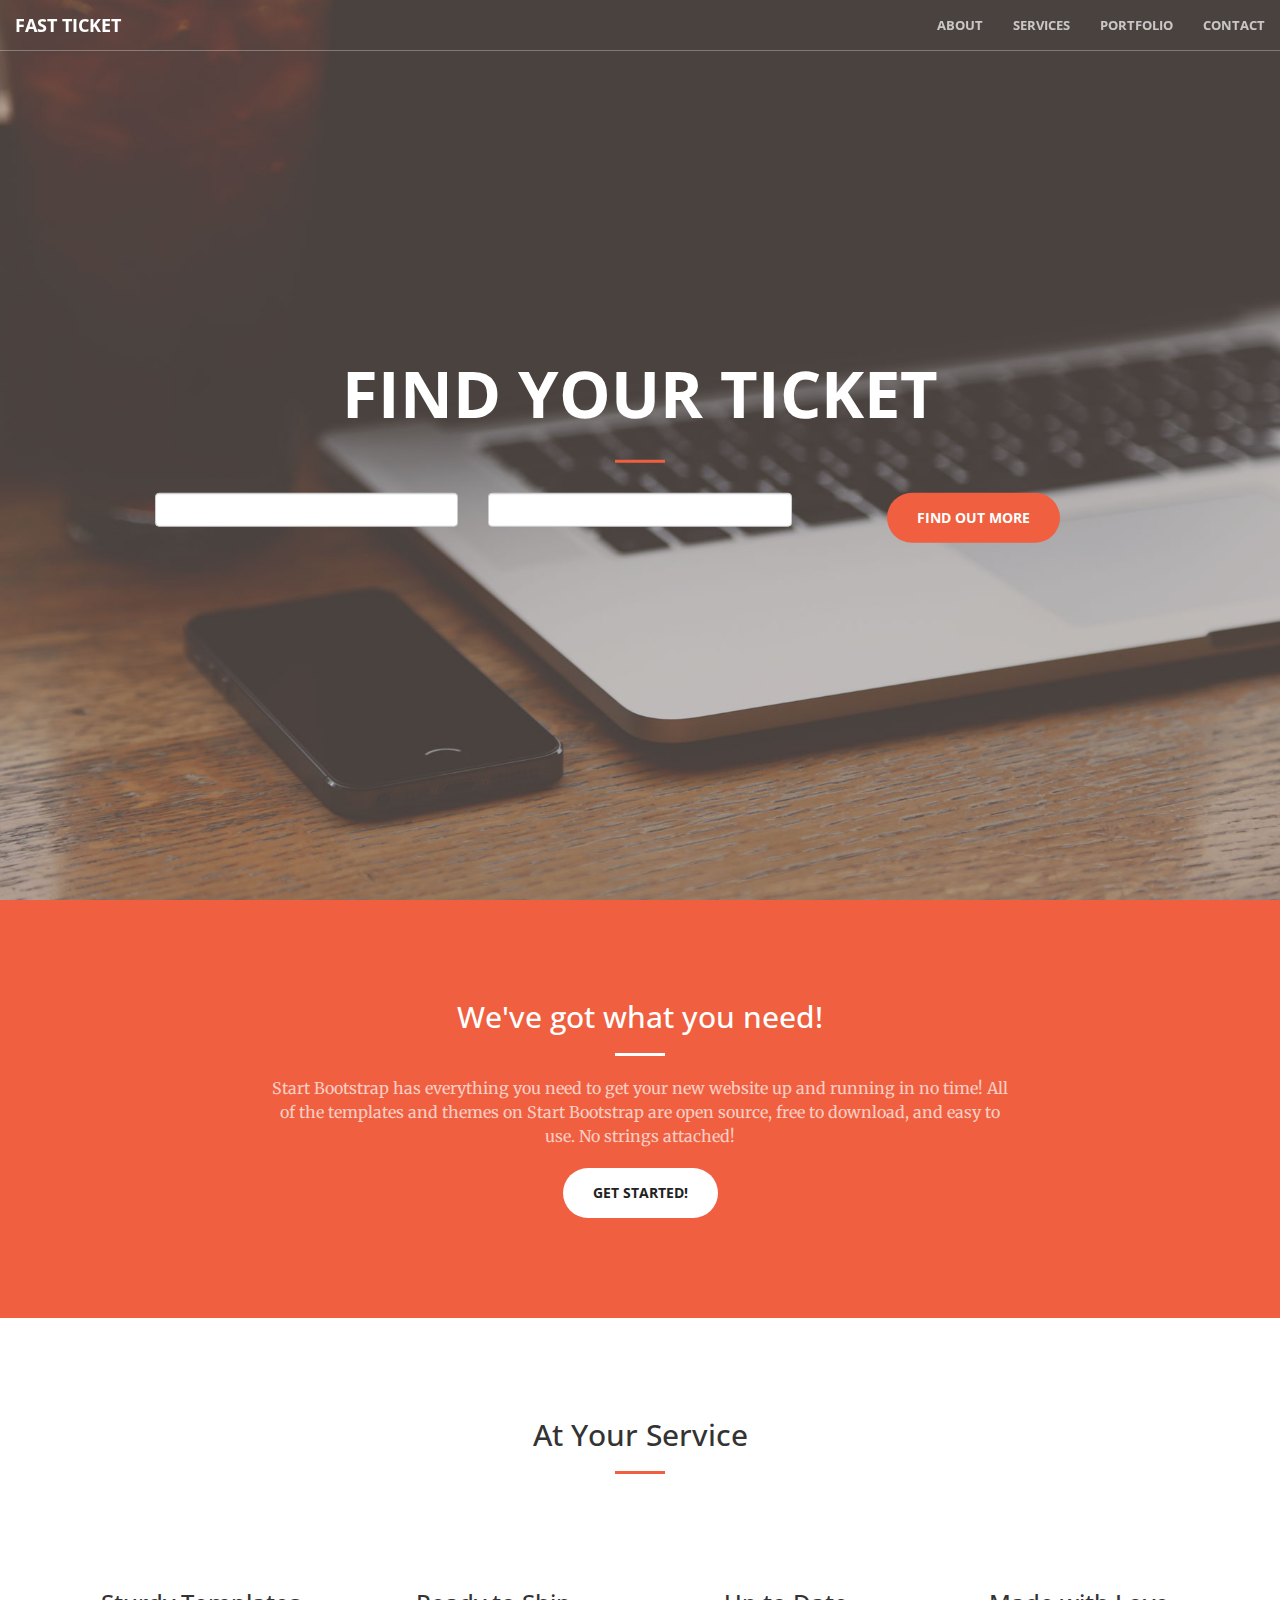
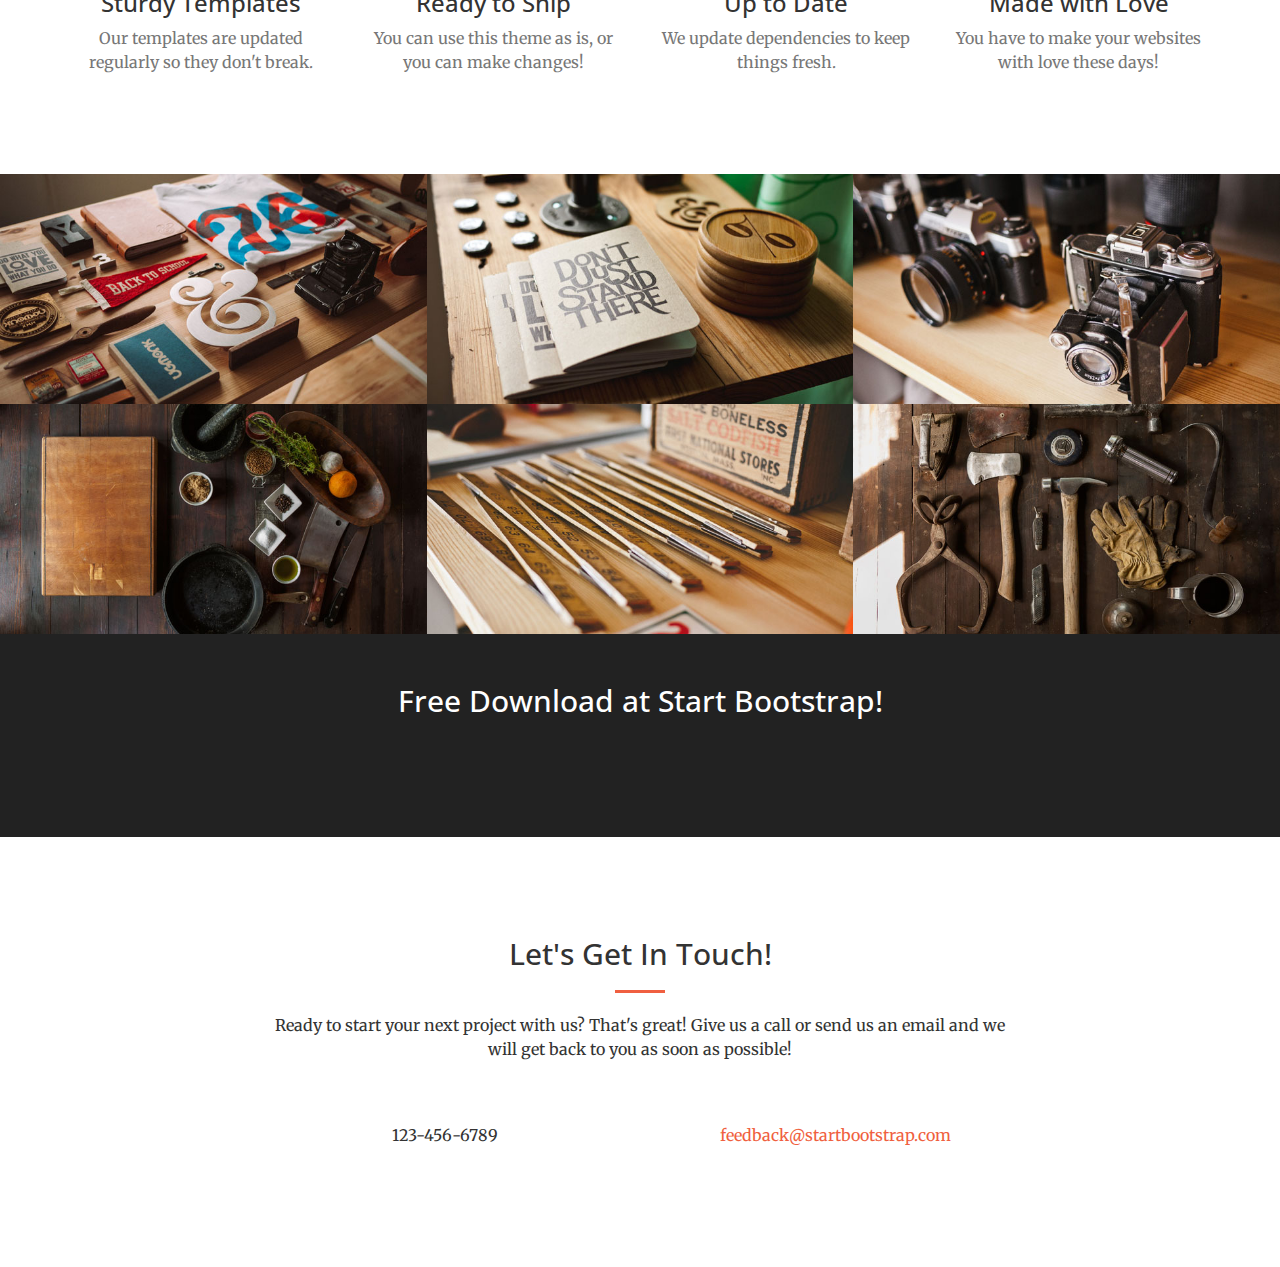
==== index.html @ b4490701 "first commit" ====
<!DOCTYPE html>
<html lang="en">

<head>

    <meta charset="utf-8">
    <meta http-equiv="X-UA-Compatible" content="IE=edge">
    <meta name="viewport" content="width=device-width, initial-scale=1">
    <meta name="description" content="">
    <meta name="author" content="">

    <title>FAST-TICKET</title>

    <!-- Bootstrap Core CSS -->
    <link rel="stylesheet" href="css/bootstrap.min.css" type="text/css">

    <!-- Custom Fonts -->
    <link href='http://fonts.googleapis.com/css?family=Open+Sans:300italic,400italic,600italic,700italic,800italic,400,300,600,700,800' rel='stylesheet' type='text/css'>
    <link href='http://fonts.googleapis.com/css?family=Merriweather:400,300,300italic,400italic,700,700italic,900,900italic' rel='stylesheet' type='text/css'>
    <link rel="stylesheet" href="font-awesome/css/font-awesome.min.css" type="text/css">

    <!-- Plugin CSS -->
    <link rel="stylesheet" href="css/animate.min.css" type="text/css">
    <link rel="stylesheet" href="css/myCSS.css" type="text/css">

    <!-- Custom CSS -->
    <link rel="stylesheet" href="css/creative.css" type="text/css">

    <!-- HTML5 Shim and Respond.js IE8 support of HTML5 elements and media queries -->
    <!-- WARNING: Respond.js doesn't work if you view the page via file:// -->
    <!--[if lt IE 9]>
        <script src="https://oss.maxcdn.com/libs/html5shiv/3.7.0/html5shiv.js"></script>
        <script src="https://oss.maxcdn.com/libs/respond.js/1.4.2/respond.min.js"></script>
    <![endif]-->

</head>

<body id="page-top">

    <nav id="mainNav" class="navbar navbar-default navbar-fixed-top">
        <div class="container-fluid">
            <!-- Brand and toggle get grouped for better mobile display -->
            <div class="navbar-header">
                <button type="button" class="navbar-toggle collapsed" data-toggle="collapse" data-target="#bs-example-navbar-collapse-1">
                    <span class="sr-only">Toggle navigation</span>
                    <span class="icon-bar"></span>
                    <span class="icon-bar"></span>
                    <span class="icon-bar"></span>
                </button>
                <a class="navbar-brand page-scroll" href="#page-top">FAST TICKET</a>
            </div>

            <!-- Collect the nav links, forms, and other content for toggling -->
            <div class="collapse navbar-collapse" id="bs-example-navbar-collapse-1">
                <ul class="nav navbar-nav navbar-right">
                    <li>
                        <a class="page-scroll" href="#about">About</a>
                    </li>
                    <li>
                        <a class="page-scroll" href="#services">Services</a>
                    </li>
                    <li>
                        <a class="page-scroll" href="#portfolio">Portfolio</a>
                    </li>
                    <li>
                        <a class="page-scroll" href="#contact">Contact</a>
                    </li>
                </ul>
            </div>
            <!-- /.navbar-collapse -->
        </div>
        <!-- /.container-fluid -->
    </nav>

    <header>
        <div class="header-content">
            <div class="header-content-inner center-block">
                <h1>Find your ticket</h1>
                <hr>

              <!--  <table class="center-block">
                    <tr class="text-center">
                    <td class="center-block"> <input  class="center-block" id="findFrom" type="text"  onkeyup="change()" style="color: black"></td>
                        <td> <input type="text"></td>
                    </tr>
                    <tr>
                        <td><div class="autosuggest" id="stations_from" style="display: none;"></div></td>
                    </tr>
                </table>-->
                <div class="col-xs-4 col-sm-4 col-xs-4 max-center" >
                    <input type="text" class="form-control" id="findFrom" onkeyup="from()" >
                    <ul id="from" class="autosuggest" >
                    </ul>
                </div>

                <div class="col-xs-4 col-sm-4 col-xs-4 max-center">
                    <input type="text" class="form-control" id="findTill" onkeyup="till()">
                    <ul id="till" class="autosuggestTill" >
                        </ul>
                </div>

                <a href="#about" class="btn btn-primary btn-xl page-scroll">Find Out More</a>
            </div>

        </div>
    </header>

    <section class="bg-primary" id="about">
        <div class="container">
            <div class="row">
                <div class="col-lg-8 col-lg-offset-2 text-center">
                    <h2 class="section-heading">We've got what you need!</h2>
                    <hr class="light">
                    <p class="text-faded">Start Bootstrap has everything you need to get your new website up and running in no time! All of the templates and themes on Start Bootstrap are open source, free to download, and easy to use. No strings attached!</p>
                    <a href="#" class="btn btn-default btn-xl">Get Started!</a>
                </div>
            </div>
        </div>
    </section>

    <section id="services">
        <div class="container">
            <div class="row">
                <div class="col-lg-12 text-center">
                    <h2 class="section-heading">At Your Service</h2>
                    <hr class="primary">
                </div>
            </div>
        </div>
        <div class="container">
            <div class="row">
                <div class="col-lg-3 col-md-6 text-center">
                    <div class="service-box">
                        <i class="fa fa-4x fa-diamond wow bounceIn text-primary"></i>
                        <h3>Sturdy Templates</h3>
                        <p class="text-muted">Our templates are updated regularly so they don't break.</p>
                    </div>
                </div>
                <div class="col-lg-3 col-md-6 text-center">
                    <div class="service-box">
                        <i class="fa fa-4x fa-paper-plane wow bounceIn text-primary" data-wow-delay=".1s"></i>
                        <h3>Ready to Ship</h3>
                        <p class="text-muted">You can use this theme as is, or you can make changes!</p>
                    </div>
                </div>
                <div class="col-lg-3 col-md-6 text-center">
                    <div class="service-box">
                        <i class="fa fa-4x fa-newspaper-o wow bounceIn text-primary" data-wow-delay=".2s"></i>
                        <h3>Up to Date</h3>
                        <p class="text-muted">We update dependencies to keep things fresh.</p>
                    </div>
                </div>
                <div class="col-lg-3 col-md-6 text-center">
                    <div class="service-box">
                        <i class="fa fa-4x fa-heart wow bounceIn text-primary" data-wow-delay=".3s"></i>
                        <h3>Made with Love</h3>
                        <p class="text-muted">You have to make your websites with love these days!</p>
                    </div>
                </div>
            </div>
        </div>
    </section>

    <section class="no-padding" id="portfolio">
        <div class="container-fluid">
            <div class="row no-gutter">
                <div class="col-lg-4 col-sm-6">
                    <a href="#" class="portfolio-box">
                        <img src="img/portfolio/1.jpg" class="img-responsive" alt="">
                        <div class="portfolio-box-caption">
                            <div class="portfolio-box-caption-content">
                                <div class="project-category text-faded">
                                    Category
                                </div>
                                <div class="project-name">
                                    Project Name
                                </div>
                            </div>
                        </div>
                    </a>
                </div>
                <div class="col-lg-4 col-sm-6">
                    <a href="#" class="portfolio-box">
                        <img src="img/portfolio/2.jpg" class="img-responsive" alt="">
                        <div class="portfolio-box-caption">
                            <div class="portfolio-box-caption-content">
                                <div class="project-category text-faded">
                                    Category
                                </div>
                                <div class="project-name">
                                    Project Name
                                </div>
                            </div>
                        </div>
                    </a>
                </div>
                <div class="col-lg-4 col-sm-6">
                    <a href="#" class="portfolio-box">
                        <img src="img/portfolio/3.jpg" class="img-responsive" alt="">
                        <div class="portfolio-box-caption">
                            <div class="portfolio-box-caption-content">
                                <div class="project-category text-faded">
                                    Category
                                </div>
                                <div class="project-name">
                                    Project Name
                                </div>
                            </div>
                        </div>
                    </a>
                </div>
                <div class="col-lg-4 col-sm-6">
                    <a href="#" class="portfolio-box">
                        <img src="img/portfolio/4.jpg" class="img-responsive" alt="">
                        <div class="portfolio-box-caption">
                            <div class="portfolio-box-caption-content">
                                <div class="project-category text-faded">
                                    Category
                                </div>
                                <div class="project-name">
                                    Project Name
                                </div>
                            </div>
                        </div>
                    </a>
                </div>
                <div class="col-lg-4 col-sm-6">
                    <a href="#" class="portfolio-box">
                        <img src="img/portfolio/5.jpg" class="img-responsive" alt="">
                        <div class="portfolio-box-caption">
                            <div class="portfolio-box-caption-content">
                                <div class="project-category text-faded">
                                    Category
                                </div>
                                <div class="project-name">
                                    Project Name
                                </div>
                            </div>
                        </div>
                    </a>
                </div>
                <div class="col-lg-4 col-sm-6">
                    <a href="#" class="portfolio-box">
                        <img src="img/portfolio/6.jpg" class="img-responsive" alt="">
                        <div class="portfolio-box-caption">
                            <div class="portfolio-box-caption-content">
                                <div class="project-category text-faded">
                                    Category
                                </div>
                                <div class="project-name">
                                    Project Name
                                </div>
                            </div>
                        </div>
                    </a>
                </div>
            </div>
        </div>
    </section>

    <aside class="bg-dark">
        <div class="container text-center">
            <div class="call-to-action">
                <h2>Free Download at Start Bootstrap!</h2>
                <a href="#" class="btn btn-default btn-xl wow tada">Download Now!</a>
            </div>
        </div>
    </aside>

    <section id="contact">
        <div class="container">
            <div class="row">
                <div class="col-lg-8 col-lg-offset-2 text-center">
                    <h2 class="section-heading">Let's Get In Touch!</h2>
                    <hr class="primary">
                    <p>Ready to start your next project with us? That's great! Give us a call or send us an email and we will get back to you as soon as possible!</p>
                </div>
                <div class="col-lg-4 col-lg-offset-2 text-center">
                    <i class="fa fa-phone fa-3x wow bounceIn"></i>
                    <p>123-456-6789</p>
                </div>
                <div class="col-lg-4 text-center">
                    <i class="fa fa-envelope-o fa-3x wow bounceIn" data-wow-delay=".1s"></i>
                    <p><a href="mailto:your-email@your-domain.com">feedback@startbootstrap.com</a></p>
                </div>
            </div>
        </div>
    </section>

    <!-- jQuery -->
    <script src="js/jquery.js"></script>

    <!-- Bootstrap Core JavaScript -->
    <script src="js/bootstrap.min.js"></script>

    <!-- Plugin JavaScript -->
    <script src="js/jquery.easing.min.js"></script>
    <script src="js/jquery.fittext.js"></script>
    <script src="js/wow.min.js"></script>
    <script src="js/myJS.js"></script>

    <!-- Custom Theme JavaScript -->
    <script src="js/creative.js"></script>

</body>

</html>
---- css/myCSS.css ----
.max-center {

    text-align:center;
}
---- css/creative.css ----
/*!
 * Start Bootstrap - Creative Bootstrap Theme (http://startbootstrap.com)
 * Code licensed under the Apache License v2.0.
 * For details, see http://www.apache.org/licenses/LICENSE-2.0.
 */

html,
body {
    width: 100%;
    height: 100%;
}

body {
    font-family: Merriweather,'Helvetica Neue',Arial,sans-serif;
}

hr {
    max-width: 50px;
    border-color: #f05f40;
    border-width: 3px;
}

hr.light {
    border-color: #fff;
}

a {
    color: #f05f40;
    -webkit-transition: all .35s;
    -moz-transition: all .35s;
    transition: all .35s;
}

a:hover,
a:focus {
    color: #eb3812;
}

h1,
h2,
h3,
h4,
h5,
h6 {
    font-family: 'Open Sans','Helvetica Neue',Arial,sans-serif;
}

p {
    margin-bottom: 20px;
    font-size: 16px;
    line-height: 1.5;
}

.bg-primary {
    background-color: #f05f40;
}

.bg-dark {
    color: #fff;
    background-color: #222;
}

.text-faded {
    color: rgba(255,255,255,.7);
}

section {
    padding: 100px 0;
}

aside {
    padding: 50px 0;
}

.no-padding {
    padding: 0;
}

.navbar-default {
    border-color: rgba(34,34,34,.05);
    font-family: 'Open Sans','Helvetica Neue',Arial,sans-serif;
    background-color: #fff;
    -webkit-transition: all .35s;
    -moz-transition: all .35s;
    transition: all .35s;
}

.navbar-default .navbar-header .navbar-brand {
    text-transform: uppercase;
    font-family: 'Open Sans','Helvetica Neue',Arial,sans-serif;
    font-weight: 700;
    color: #f05f40;
}

.navbar-default .navbar-header .navbar-brand:hover,
.navbar-default .navbar-header .navbar-brand:focus {
    color: #eb3812;
}

.navbar-default .nav > li>a,
.navbar-default .nav>li>a:focus {
    text-transform: uppercase;
    font-size: 13px;
    font-weight: 700;
    color: #222;
}

.navbar-default .nav > li>a:hover,
.navbar-default .nav>li>a:focus:hover {
    color: #f05f40;
}

.navbar-default .nav > li.active>a,
.navbar-default .nav>li.active>a:focus {
    color: #f05f40!important;
    background-color: transparent;
}

.navbar-default .nav > li.active>a:hover,
.navbar-default .nav>li.active>a:focus:hover {
    background-color: transparent;
}

@media(min-width:768px) {
    .navbar-default {
        border-color: rgba(255,255,255,.3);
        background-color: transparent;
    }

    .navbar-default .navbar-header .navbar-brand {
        color: rgba(255,255,255,.7);
    }

    .navbar-default .navbar-header .navbar-brand:hover,
    .navbar-default .navbar-header .navbar-brand:focus {
        color: #fff;
    }

    .navbar-default .nav > li>a,
    .navbar-default .nav>li>a:focus {
        color: rgba(255,255,255,.7);
    }

    .navbar-default .nav > li>a:hover,
    .navbar-default .nav>li>a:focus:hover {
        color: #fff;
    }

    .navbar-default.affix {
        border-color: rgba(34,34,34,.05);
        background-color: #fff;
    }

    .navbar-default.affix .navbar-header .navbar-brand {
        font-size: 14px;
        color: #f05f40;
    }

    .navbar-default.affix .navbar-header .navbar-brand:hover,
    .navbar-default.affix .navbar-header .navbar-brand:focus {
        color: #eb3812;
    }

    .navbar-default.affix .nav > li>a,
    .navbar-default.affix .nav>li>a:focus {
        color: #222;
    }

    .navbar-default.affix .nav > li>a:hover,
    .navbar-default.affix .nav>li>a:focus:hover {
        color: #f05f40;
    }
}

header {
    position: relative;
    width: 100%;
    min-height: auto;
    text-align: center;
    color: #fff;
    background-image: url(../img/header.jpg);
    background-position: center;
    -webkit-background-size: cover;
    -moz-background-size: cover;
    background-size: cover;
    -o-background-size: cover;
}

header .header-content {
    position: relative;
    width: 100%;
    padding: 100px 15px;
    text-align: center;
}

header .header-content .header-content-inner h1 {
    margin-top: 0;
    margin-bottom: 0;
    text-transform: uppercase;
    font-weight: 700;
}

header .header-content .header-content-inner hr {
    margin: 30px auto;
}

header .header-content .header-content-inner p {
    margin-bottom: 50px;
    font-size: 16px;
    font-weight: 300;
    color: rgba(255,255,255,.7);
}

@media(min-width:768px) {
    header {
        min-height: 100%;
    }

    header .header-content {
        position: absolute;
        top: 50%;
        padding: 0 50px;
        -webkit-transform: translateY(-50%);
        -ms-transform: translateY(-50%);
        transform: translateY(-50%);
    }

    header .header-content .header-content-inner {
        margin-right: auto;
        margin-left: auto;
        max-width: 1000px;
    }

    header .header-content .header-content-inner p {
        margin-right: auto;
        margin-left: auto;
        max-width: 80%;
        font-size: 18px;
    }
}

.section-heading {
    margin-top: 0;
}

.service-box {
    margin: 50px auto 0;
    max-width: 400px;
}

@media(min-width:992px) {
    .service-box {
        margin: 20px auto 0;
    }
}

.service-box p {
    margin-bottom: 0;
}

.portfolio-box {
    display: block;
    position: relative;
    margin: 0 auto;
    max-width: 650px;
}

.portfolio-box .portfolio-box-caption {
    display: block;
    position: absolute;
    bottom: 0;
    width: 100%;
    height: 100%;
    text-align: center;
    color: #fff;
    opacity: 0;
    background: rgba(240,95,64,.9);
    -webkit-transition: all .35s;
    -moz-transition: all .35s;
    transition: all .35s;
}

.portfolio-box .portfolio-box-caption .portfolio-box-caption-content {
    position: absolute;
    top: 50%;
    width: 100%;
    text-align: center;
    transform: translateY(-50%);
}

.portfolio-box .portfolio-box-caption .portfolio-box-caption-content .project-category,
.portfolio-box .portfolio-box-caption .portfolio-box-caption-content .project-name {
    padding: 0 15px;
    font-family: 'Open Sans','Helvetica Neue',Arial,sans-serif;
}

.portfolio-box .portfolio-box-caption .portfolio-box-caption-content .project-category {
    text-transform: uppercase;
    font-size: 14px;
    font-weight: 600;
}

.portfolio-box .portfolio-box-caption .portfolio-box-caption-content .project-name {
    font-size: 18px;
}

.portfolio-box:hover .portfolio-box-caption {
    opacity: 1;
}

@media(min-width:768px) {
    .portfolio-box .portfolio-box-caption .portfolio-box-caption-content .project-category {
        font-size: 16px;
    }

    .portfolio-box .portfolio-box-caption .portfolio-box-caption-content .project-name {
        font-size: 22px;
    }
}

.call-to-action h2 {
    margin: 0 auto 20px;
}

.text-primary {
    color: #f05f40;
}

.no-gutter > [class*=col-] {
    padding-right: 0;
    padding-left: 0;
}

.btn-default {
    border-color: #fff;
    color: #222;
    background-color: #fff;
    -webkit-transition: all .35s;
    -moz-transition: all .35s;
    transition: all .35s;
}

.btn-default:hover,
.btn-default:focus,
.btn-default.focus,
.btn-default:active,
.btn-default.active,
.open > .dropdown-toggle.btn-default {
    border-color: #ededed;
    color: #222;
    background-color: #f2f2f2;
}

.btn-default:active,
.btn-default.active,
.open > .dropdown-toggle.btn-default {
    background-image: none;
}

.btn-default.disabled,
.btn-default[disabled],
fieldset[disabled] .btn-default,
.btn-default.disabled:hover,
.btn-default[disabled]:hover,
fieldset[disabled] .btn-default:hover,
.btn-default.disabled:focus,
.btn-default[disabled]:focus,
fieldset[disabled] .btn-default:focus,
.btn-default.disabled.focus,
.btn-default[disabled].focus,
fieldset[disabled] .btn-default.focus,
.btn-default.disabled:active,
.btn-default[disabled]:active,
fieldset[disabled] .btn-default:active,
.btn-default.disabled.active,
.btn-default[disabled].active,
fieldset[disabled] .btn-default.active {
    border-color: #fff;
    background-color: #fff;
}

.btn-default .badge {
    color: #fff;
    background-color: #222;
}

.btn-primary {
    border-color: #f05f40;
    color: #fff;
    background-color: #f05f40;
    -webkit-transition: all .35s;
    -moz-transition: all .35s;
    transition: all .35s;
}

.btn-primary:hover,
.btn-primary:focus,
.btn-primary.focus,
.btn-primary:active,
.btn-primary.active,
.open > .dropdown-toggle.btn-primary {
    border-color: #ed431f;
    color: #fff;
    background-color: #ee4b28;
}

.btn-primary:active,
.btn-primary.active,
.open > .dropdown-toggle.btn-primary {
    background-image: none;
}

.btn-primary.disabled,
.btn-primary[disabled],
fieldset[disabled] .btn-primary,
.btn-primary.disabled:hover,
.btn-primary[disabled]:hover,
fieldset[disabled] .btn-primary:hover,
.btn-primary.disabled:focus,
.btn-primary[disabled]:focus,
fieldset[disabled] .btn-primary:focus,
.btn-primary.disabled.focus,
.btn-primary[disabled].focus,
fieldset[disabled] .btn-primary.focus,
.btn-primary.disabled:active,
.btn-primary[disabled]:active,
fieldset[disabled] .btn-primary:active,
.btn-primary.disabled.active,
.btn-primary[disabled].active,
fieldset[disabled] .btn-primary.active {
    border-color: #f05f40;
    background-color: #f05f40;
}

.btn-primary .badge {
    color: #f05f40;
    background-color: #fff;
}

.btn {
    border: 0;
    border-radius: 300px;
    text-transform: uppercase;
    font-family: 'Open Sans','Helvetica Neue',Arial,sans-serif;
    font-weight: 700;
}

.btn-xl {
    padding: 15px 30px;
}

::-moz-selection {
    text-shadow: none;
    color: #fff;
    background: #222;
}

::selection {
    text-shadow: none;
    color: #fff;
    background: #222;
}

img::selection {
    color: #fff;
    background: 0 0;
}

img::-moz-selection {
    color: #fff;
    background: 0 0;
}

body {
    webkit-tap-highlight-color: #222;
}
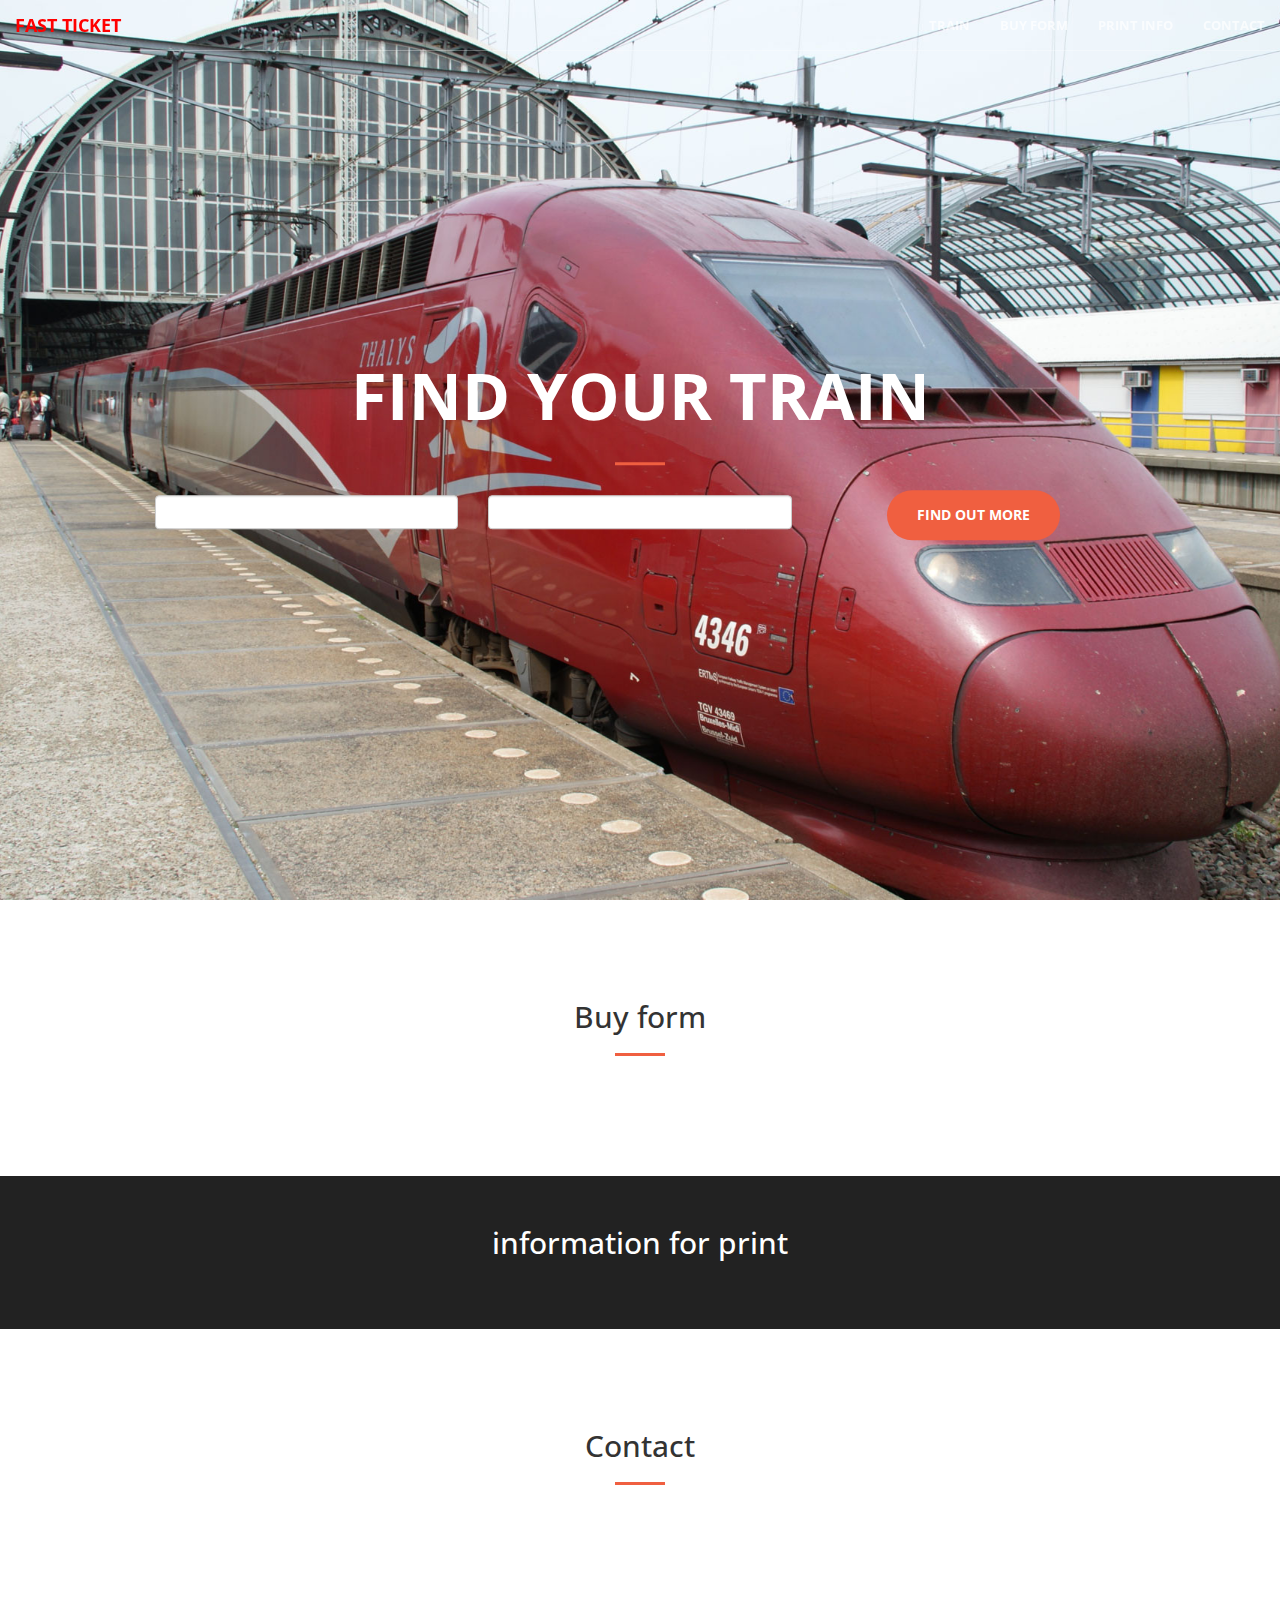
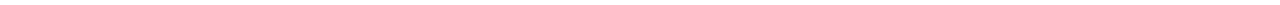
==== commit f0a14003: "Add angualar" ====
--- a/index.html
+++ b/index.html
@@ -15,8 +15,10 @@
     <link rel="stylesheet" href="css/bootstrap.min.css" type="text/css">
 
     <!-- Custom Fonts -->
-    <link href='http://fonts.googleapis.com/css?family=Open+Sans:300italic,400italic,600italic,700italic,800italic,400,300,600,700,800' rel='stylesheet' type='text/css'>
-    <link href='http://fonts.googleapis.com/css?family=Merriweather:400,300,300italic,400italic,700,700italic,900,900italic' rel='stylesheet' type='text/css'>
+    <link href='http://fonts.googleapis.com/css?family=Open+Sans:300italic,400italic,600italic,700italic,800italic,400,300,600,700,800'
+          rel='stylesheet' type='text/css'>
+    <link href='http://fonts.googleapis.com/css?family=Merriweather:400,300,300italic,400italic,700,700italic,900,900italic'
+          rel='stylesheet' type='text/css'>
     <link rel="stylesheet" href="font-awesome/css/font-awesome.min.css" type="text/css">
 
     <!-- Plugin CSS -->
@@ -29,279 +31,279 @@
     <!-- HTML5 Shim and Respond.js IE8 support of HTML5 elements and media queries -->
     <!-- WARNING: Respond.js doesn't work if you view the page via file:// -->
     <!--[if lt IE 9]>
-        <script src="https://oss.maxcdn.com/libs/html5shiv/3.7.0/html5shiv.js"></script>
-        <script src="https://oss.maxcdn.com/libs/respond.js/1.4.2/respond.min.js"></script>
+    <script src="https://oss.maxcdn.com/libs/html5shiv/3.7.0/html5shiv.js"></script>
+    <script src="https://oss.maxcdn.com/libs/respond.js/1.4.2/respond.min.js"></script>
     <![endif]-->
 
 </head>
 
 <body id="page-top">
-
-    <nav id="mainNav" class="navbar navbar-default navbar-fixed-top">
-        <div class="container-fluid">
-            <!-- Brand and toggle get grouped for better mobile display -->
-            <div class="navbar-header">
-                <button type="button" class="navbar-toggle collapsed" data-toggle="collapse" data-target="#bs-example-navbar-collapse-1">
-                    <span class="sr-only">Toggle navigation</span>
-                    <span class="icon-bar"></span>
-                    <span class="icon-bar"></span>
-                    <span class="icon-bar"></span>
-                </button>
-                <a class="navbar-brand page-scroll" href="#page-top">FAST TICKET</a>
-            </div>
-
-            <!-- Collect the nav links, forms, and other content for toggling -->
-            <div class="collapse navbar-collapse" id="bs-example-navbar-collapse-1">
-                <ul class="nav navbar-nav navbar-right">
-                    <li>
-                        <a class="page-scroll" href="#about">About</a>
-                    </li>
-                    <li>
-                        <a class="page-scroll" href="#services">Services</a>
-                    </li>
-                    <li>
-                        <a class="page-scroll" href="#portfolio">Portfolio</a>
-                    </li>
-                    <li>
-                        <a class="page-scroll" href="#contact">Contact</a>
-                    </li>
+<nav id="mainNav" class="navbar navbar-default navbar-fixed-top">
+    <div class="container-fluid">
+        <!-- Brand and toggle get grouped for better mobile display -->
+        <div class="navbar-header">
+            <button type="button" class="navbar-toggle collapsed" data-toggle="collapse"
+                    data-target="#bs-example-navbar-collapse-1">
+                <span class="sr-only">Toggle navigation</span>
+                <span class="icon-bar"></span>
+                <span class="icon-bar"></span>
+                <span class="icon-bar"></span>
+            </button>
+            <a class="navbar-brand page-scroll" style="color:red" href="#page-top">FAST TICKET</a>
+        </div>
+
+        <!-- Collect the nav links, forms, and other content for toggling -->
+        <div class="collapse navbar-collapse" id="bs-example-navbar-collapse-1">
+            <ul class="nav navbar-nav navbar-right">
+                <li>
+                    <a class="page-scroll" href="#about">Train</a>
+                </li>
+                <li>
+                    <a class="page-scroll" href="#services">Buy form</a>
+                </li>
+                <li>
+                    <a class="page-scroll" href="#portfolio">print info</a>
+                </li>
+                <li>
+                    <a class="page-scroll" href="#contact">Contact</a>
+                </li>
+            </ul>
+        </div>
+        <!-- /.navbar-collapse -->
+    </div>
+    <!-- /.container-fluid -->
+</nav>
+
+<header>
+    <div class="header-content ">
+        <div class="header-content-inner center-block">
+            <h1>Find your train</h1>
+            <hr>
+
+            <!--  <table class="center-block">
+                  <tr class="text-center">
+                  <td class="center-block"> <input  class="center-block" id="findFrom" type="text"  onkeyup="change()" style="color: black"></td>
+                      <td> <input type="text"></td>
+                  </tr>
+                  <tr>
+                      <td><div class="autosuggest" id="stations_from" style="display: none;"></div></td>
+                  </tr>
+              </table>-->
+            <div class="col-xs-4 col-sm-4 col-xs-4 max-center">
+                <input type="text" class="form-control" id="findFrom" onkeyup="from()">
+                <ul id="from" class="autosuggest all">
                 </ul>
             </div>
-            <!-- /.navbar-collapse -->
-        </div>
-        <!-- /.container-fluid -->
-    </nav>
-
-    <header>
-        <div class="header-content">
-            <div class="header-content-inner center-block">
-                <h1>Find your ticket</h1>
-                <hr>
-
-              <!--  <table class="center-block">
-                    <tr class="text-center">
-                    <td class="center-block"> <input  class="center-block" id="findFrom" type="text"  onkeyup="change()" style="color: black"></td>
-                        <td> <input type="text"></td>
+
+            <div class="col-xs-4 col-sm-4 col-xs-4 max-center">
+                <input type="text" class="form-control" id="findTill" onkeyup="till()">
+                <ul id="till" class="autosuggestTill all">
+                </ul>
+            </div>
+
+            <a href="#about" class="btn btn-primary btn-xl page-scroll" onclick="showtraininfo()">Find Out More</a>
+        </div>
+
+    </div>
+</header>
+
+
+<!--section for get information about train-->
+
+<section class="bg-primary trainInfo" id="about">
+    <h3 class="text-center">Trains</h3>
+
+    <div class="container">
+        <div class="row">
+            <div class="col-lg-8 col-lg-offset-2 text-center">
+
+                <table class="table text-center" style="border: solid">
+                    <thead>
+                    <tr>
+                        <th class="sortable text-center">№ train</th>
+                        <th class="text-center">From / To</th>
+                        <th class="text-center">Date</th>
+                        <th class="text-center">
+                            <div class="sortable">Time</div>
+                        </th>
+
+                        <th class="text-center">Free places</th>
                     </tr>
-                    <tr>
-                        <td><div class="autosuggest" id="stations_from" style="display: none;"></div></td>
+                    </thead>
+                    <tbody>
+                    <tr class="vToolsDataTableRow2">
+                        <td><p>105 К</p>
+
+                            <div></div>
+                        </td>
+                        <td class="">
+                            Киев-Пассажирский<br>
+                            Одесса-Главная
+
+                        </td>
+                        <td class="date">
+                            <div>Departure <span>28.11.2015</span></span></div>
+
+                            <div>Arrival <span>28.11.2015</span></span></div>
+                        </td>
+                        <td class="time">21:58<br>06:59</td>
+                        <td class="place">
+
+                            <div title="Люкс">
+                                <b>P 33</b>
+                                <button>Выбрать</button>
+                                </br>
+                                <b>P 33</b>
+                                <button>Выбрать</button>
+                            </div>
+
+
+
+                        </td>
                     </tr>
-                </table>-->
-                <div class="col-xs-4 col-sm-4 col-xs-4 max-center" >
-                    <input type="text" class="form-control" id="findFrom" onkeyup="from()" >
-                    <ul id="from" class="autosuggest" >
-                    </ul>
-                </div>
-
-                <div class="col-xs-4 col-sm-4 col-xs-4 max-center">
-                    <input type="text" class="form-control" id="findTill" onkeyup="till()">
-                    <ul id="till" class="autosuggestTill" >
-                        </ul>
-                </div>
-
-                <a href="#about" class="btn btn-primary btn-xl page-scroll">Find Out More</a>
-            </div>
-
-        </div>
-    </header>
-
-    <section class="bg-primary" id="about">
-        <div class="container">
-            <div class="row">
-                <div class="col-lg-8 col-lg-offset-2 text-center">
-                    <h2 class="section-heading">We've got what you need!</h2>
-                    <hr class="light">
-                    <p class="text-faded">Start Bootstrap has everything you need to get your new website up and running in no time! All of the templates and themes on Start Bootstrap are open source, free to download, and easy to use. No strings attached!</p>
-                    <a href="#" class="btn btn-default btn-xl">Get Started!</a>
-                </div>
-            </div>
-        </div>
-    </section>
-
-    <section id="services">
-        <div class="container">
-            <div class="row">
-                <div class="col-lg-12 text-center">
-                    <h2 class="section-heading">At Your Service</h2>
-                    <hr class="primary">
-                </div>
-            </div>
-        </div>
-        <div class="container">
-            <div class="row">
-                <div class="col-lg-3 col-md-6 text-center">
-                    <div class="service-box">
-                        <i class="fa fa-4x fa-diamond wow bounceIn text-primary"></i>
-                        <h3>Sturdy Templates</h3>
-                        <p class="text-muted">Our templates are updated regularly so they don't break.</p>
-                    </div>
-                </div>
-                <div class="col-lg-3 col-md-6 text-center">
-                    <div class="service-box">
-                        <i class="fa fa-4x fa-paper-plane wow bounceIn text-primary" data-wow-delay=".1s"></i>
-                        <h3>Ready to Ship</h3>
-                        <p class="text-muted">You can use this theme as is, or you can make changes!</p>
-                    </div>
-                </div>
-                <div class="col-lg-3 col-md-6 text-center">
-                    <div class="service-box">
-                        <i class="fa fa-4x fa-newspaper-o wow bounceIn text-primary" data-wow-delay=".2s"></i>
-                        <h3>Up to Date</h3>
-                        <p class="text-muted">We update dependencies to keep things fresh.</p>
-                    </div>
-                </div>
-                <div class="col-lg-3 col-md-6 text-center">
-                    <div class="service-box">
-                        <i class="fa fa-4x fa-heart wow bounceIn text-primary" data-wow-delay=".3s"></i>
-                        <h3>Made with Love</h3>
-                        <p class="text-muted">You have to make your websites with love these days!</p>
-                    </div>
-                </div>
-            </div>
-        </div>
-    </section>
-
-    <section class="no-padding" id="portfolio">
-        <div class="container-fluid">
-            <div class="row no-gutter">
-                <div class="col-lg-4 col-sm-6">
-                    <a href="#" class="portfolio-box">
-                        <img src="img/portfolio/1.jpg" class="img-responsive" alt="">
-                        <div class="portfolio-box-caption">
-                            <div class="portfolio-box-caption-content">
-                                <div class="project-category text-faded">
-                                    Category
-                                </div>
-                                <div class="project-name">
-                                    Project Name
-                                </div>
+                    <tr class="vToolsDataTableRow2">
+                        <td><p>105 К</p>
+
+                            <div></div>
+                        </td>
+                        <td class="">
+                            Киев-Пассажирский<br>
+                            Одесса-Главная
+
+                        </td>
+                        <td class="date">
+                            <div>Departure <span>28.11.2015</span></span></div>
+
+                            <div>Arrival <span>28.11.2015</span></span></div>
+                        </td>
+                        <td class="time">21:58<br>06:59</td>
+                        <td class="place">
+
+                            <div title="Люкс">
+                                <b>P 33</b>
+                                <button>Выбрать</button>
+                                </br>
+                                <b>P 33</b>
+                                <button>Выбрать</button>
+
                             </div>
-                        </div>
-                    </a>
-                </div>
-                <div class="col-lg-4 col-sm-6">
-                    <a href="#" class="portfolio-box">
-                        <img src="img/portfolio/2.jpg" class="img-responsive" alt="">
-                        <div class="portfolio-box-caption">
-                            <div class="portfolio-box-caption-content">
-                                <div class="project-category text-faded">
-                                    Category
-                                </div>
-                                <div class="project-name">
-                                    Project Name
-                                </div>
+
+
+
+                        </td>
+                    </tr>
+                    <tr class="vToolsDataTableRow2">
+                        <td><p>105 К</p>
+
+                            <div></div>
+                        </td>
+                        <td class="">
+                            Киев-Пассажирский<br>
+                            Одесса-Главная
+
+                        </td>
+                        <td class="date">
+                            <div>Departure <span>28.11.2015</span></span></div>
+
+                            <div>Arrival <span>28.11.2015</span></span></div>
+                        </td>
+                        <td class="time">21:58<br>06:59</td>
+                        <td class="place">
+
+                            <div title="Люкс">
+                                <b>P 33</b>
+                                <button>Выбрать</button>
+                                </br>
+                                <b>P 33</b>
+                                <button>Выбрать</button>
+
                             </div>
-                        </div>
-                    </a>
-                </div>
-                <div class="col-lg-4 col-sm-6">
-                    <a href="#" class="portfolio-box">
-                        <img src="img/portfolio/3.jpg" class="img-responsive" alt="">
-                        <div class="portfolio-box-caption">
-                            <div class="portfolio-box-caption-content">
-                                <div class="project-category text-faded">
-                                    Category
-                                </div>
-                                <div class="project-name">
-                                    Project Name
-                                </div>
-                            </div>
-                        </div>
-                    </a>
-                </div>
-                <div class="col-lg-4 col-sm-6">
-                    <a href="#" class="portfolio-box">
-                        <img src="img/portfolio/4.jpg" class="img-responsive" alt="">
-                        <div class="portfolio-box-caption">
-                            <div class="portfolio-box-caption-content">
-                                <div class="project-category text-faded">
-                                    Category
-                                </div>
-                                <div class="project-name">
-                                    Project Name
-                                </div>
-                            </div>
-                        </div>
-                    </a>
-                </div>
-                <div class="col-lg-4 col-sm-6">
-                    <a href="#" class="portfolio-box">
-                        <img src="img/portfolio/5.jpg" class="img-responsive" alt="">
-                        <div class="portfolio-box-caption">
-                            <div class="portfolio-box-caption-content">
-                                <div class="project-category text-faded">
-                                    Category
-                                </div>
-                                <div class="project-name">
-                                    Project Name
-                                </div>
-                            </div>
-                        </div>
-                    </a>
-                </div>
-                <div class="col-lg-4 col-sm-6">
-                    <a href="#" class="portfolio-box">
-                        <img src="img/portfolio/6.jpg" class="img-responsive" alt="">
-                        <div class="portfolio-box-caption">
-                            <div class="portfolio-box-caption-content">
-                                <div class="project-category text-faded">
-                                    Category
-                                </div>
-                                <div class="project-name">
-                                    Project Name
-                                </div>
-                            </div>
-                        </div>
-                    </a>
-                </div>
-            </div>
-        </div>
-    </section>
-
-    <aside class="bg-dark">
-        <div class="container text-center">
-            <div class="call-to-action">
-                <h2>Free Download at Start Bootstrap!</h2>
-                <a href="#" class="btn btn-default btn-xl wow tada">Download Now!</a>
-            </div>
-        </div>
-    </aside>
-
-    <section id="contact">
-        <div class="container">
-            <div class="row">
-                <div class="col-lg-8 col-lg-offset-2 text-center">
-                    <h2 class="section-heading">Let's Get In Touch!</h2>
-                    <hr class="primary">
-                    <p>Ready to start your next project with us? That's great! Give us a call or send us an email and we will get back to you as soon as possible!</p>
-                </div>
-                <div class="col-lg-4 col-lg-offset-2 text-center">
-                    <i class="fa fa-phone fa-3x wow bounceIn"></i>
-                    <p>123-456-6789</p>
-                </div>
-                <div class="col-lg-4 text-center">
-                    <i class="fa fa-envelope-o fa-3x wow bounceIn" data-wow-delay=".1s"></i>
-                    <p><a href="mailto:your-email@your-domain.com">feedback@startbootstrap.com</a></p>
-                </div>
-            </div>
-        </div>
-    </section>
-
-    <!-- jQuery -->
-    <script src="js/jquery.js"></script>
-
-    <!-- Bootstrap Core JavaScript -->
-    <script src="js/bootstrap.min.js"></script>
-
-    <!-- Plugin JavaScript -->
-    <script src="js/jquery.easing.min.js"></script>
-    <script src="js/jquery.fittext.js"></script>
-    <script src="js/wow.min.js"></script>
-    <script src="js/myJS.js"></script>
-
-    <!-- Custom Theme JavaScript -->
-    <script src="js/creative.js"></script>
-
+
+
+
+                        </td>
+                    </tr>
+                    </tbody>
+                </table>
+            </div>
+        </div>
+    </div>
+</section>
+
+<!--END section for get information about train-->
+<!--start section buy form-->
+
+<section id="services">
+    <div class="container ">
+        <div class="row">
+            <div class="col-lg-12 text-center">
+                <h2 class="section-heading">Buy form</h2>
+                <hr class="primary">
+            </div>
+        </div>
+    </div>
+</section>
+<!--end section buy form-->
+
+
+
+<section class="no-padding" id="portfolio">
+    <div class="container-fluid">
+        <div class="row no-gutter">
+
+        </div>
+    </div>
+</section>
+
+<aside class="bg-dark">
+    <div class="container text-center">
+        <div class="call-to-action">
+            <h2>information for print</h2>
+            <!--  <a href="#" class="btn btn-default btn-xl wow tada">Download Now!</a>-->
+        </div>
+    </div>
+</aside>
+
+<section id="contact">
+    <div class="container">
+        <div class="row">
+            <div class="col-lg-8 col-lg-offset-2 text-center">
+                <h2 class="section-heading">Contact</h2>
+                <hr class="primary">
+
+            </div>
+        </div>
+    </div>
+
+</section>
+
+<!-- jQuery -->
+<script src="js/jquery.js"></script>
+
+<!-- Bootstrap Core JavaScript -->
+<script src="js/bootstrap.min.js"></script>
+
+<!-- Plugin JavaScript -->
+<script src="js/jquery.easing.min.js"></script>
+<script src="js/jquery.fittext.js"></script>
+<script src="js/wow.min.js"></script>
+<script src="js/myJS.js"></script>
+
+<!-- Custom Theme JavaScript -->
+<script src="js/creative.js"></script>
+<script>
+    var a = 0;
+    function showtraininfo() {
+        if (a == 0) {
+            $('.trainInfo').slideDown(3000);
+            a++;
+        } else {
+            $('.trainInfo').slideUp(2000);
+            $('.trainInfo').slideDown(3000);
+        }
+    }
+
+</script>
 </body>
 
 </html>
--- a/css/myCSS.css
+++ b/css/myCSS.css
@@ -1,4 +1,16 @@
 .max-center {
 
     text-align:center;
-}+}
+
+li {
+    list-style-type: none; /* Убираем маркеры */
+}
+ul li:hover {
+    color:red;
+    cursor: pointer;
+}
+
+.trainInfo{
+    display: none;
+}
--- a/css/creative.css
+++ b/css/creative.css
@@ -446,7 +446,8 @@
 }
 
 .btn-xl {
-    padding: 15px 30px;
+    padding: 15px 30px 15px 30px;
+    margin-top: -5px;
 }
 
 ::-moz-selection {
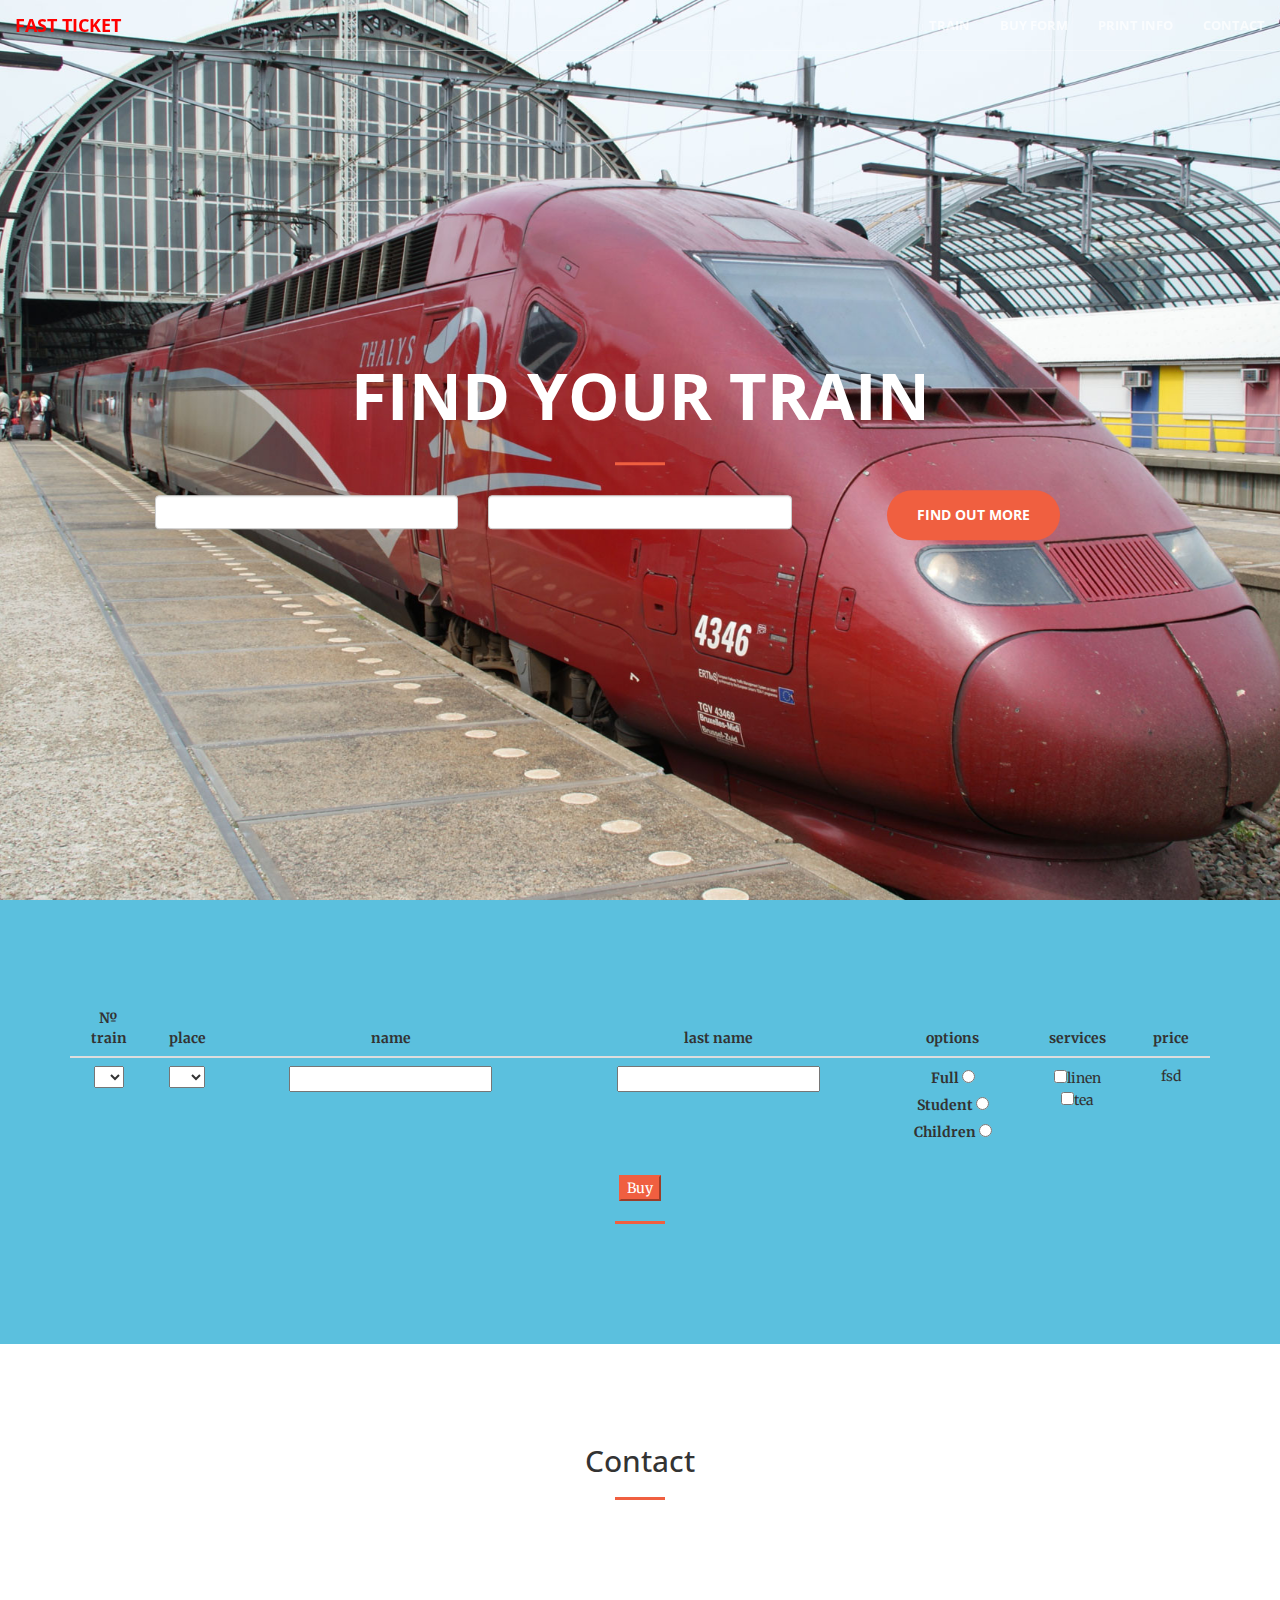
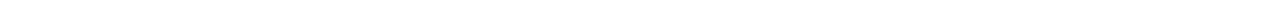
==== commit 2aaca2fd: "add buy form" ====
--- a/index.html
+++ b/index.html
@@ -1,5 +1,5 @@
 <!DOCTYPE html>
-<html lang="en">
+<html lang="en" ng-app>
 
 <head>
 
@@ -28,12 +28,10 @@
     <!-- Custom CSS -->
     <link rel="stylesheet" href="css/creative.css" type="text/css">
 
-    <!-- HTML5 Shim and Respond.js IE8 support of HTML5 elements and media queries -->
-    <!-- WARNING: Respond.js doesn't work if you view the page via file:// -->
-    <!--[if lt IE 9]>
+
     <script src="https://oss.maxcdn.com/libs/html5shiv/3.7.0/html5shiv.js"></script>
     <script src="https://oss.maxcdn.com/libs/respond.js/1.4.2/respond.min.js"></script>
-    <![endif]-->
+
 
 </head>
 
@@ -136,7 +134,36 @@
 
                             <div></div>
                         </td>
-                        <td class="">
+                        <td class="directions">
+                            {{fromS}}<br>
+                            Одесса-Главная
+
+                        </td>
+                        <td class="date">
+                            <div>Departure <span>28.11.2015</span></span></div>
+
+                            <div>Arrival <span>28.11.2015</span></span></div>
+                        </td>
+                        <td class="time">21:58<br>06:59</td>
+                        <td class="place">
+
+                            <div title="Люкс">
+                                <b>P 33</b>
+                                <button>Выбрать</button>
+                                </br>
+                                <b>P 33</b>
+                                <button>Выбрать</button>
+                            </div>
+
+
+                        </td>
+                    </tr>
+                    <tr class="vToolsDataTableRow2">
+                        <td><p>105 К</p>
+
+                            <div></div>
+                        </td>
+                        <td class="directions">
                             Киев-Пассажирский<br>
                             Одесса-Главная
 
@@ -155,8 +182,8 @@
                                 </br>
                                 <b>P 33</b>
                                 <button>Выбрать</button>
+
                             </div>
-
 
 
                         </td>
@@ -166,7 +193,7 @@
 
                             <div></div>
                         </td>
-                        <td class="">
+                        <td class="directions">
                             Киев-Пассажирский<br>
                             Одесса-Главная
 
@@ -189,38 +216,6 @@
                             </div>
 
 
-
-                        </td>
-                    </tr>
-                    <tr class="vToolsDataTableRow2">
-                        <td><p>105 К</p>
-
-                            <div></div>
-                        </td>
-                        <td class="">
-                            Киев-Пассажирский<br>
-                            Одесса-Главная
-
-                        </td>
-                        <td class="date">
-                            <div>Departure <span>28.11.2015</span></span></div>
-
-                            <div>Arrival <span>28.11.2015</span></span></div>
-                        </td>
-                        <td class="time">21:58<br>06:59</td>
-                        <td class="place">
-
-                            <div title="Люкс">
-                                <b>P 33</b>
-                                <button>Выбрать</button>
-                                </br>
-                                <b>P 33</b>
-                                <button>Выбрать</button>
-
-                            </div>
-
-
-
                         </td>
                     </tr>
                     </tbody>
@@ -233,18 +228,89 @@
 <!--END section for get information about train-->
 <!--start section buy form-->
 
-<section id="services">
+<section id="services" class="buyForm " style="background-color: #5bc0de">
     <div class="container ">
         <div class="row">
             <div class="col-lg-12 text-center">
-                <h2 class="section-heading">Buy form</h2>
+
+                <table class="table" onchange="alert('work')">
+                    <thead>
+                    <tr>
+                        <th class="text-center">№ <br>train</th>
+                        <th class="text-center">place</th>
+                        <th class="text-center">name</th>
+                        <th class="text-center">last name</th>
+                        <th class="text-center">options</th>
+                        <th class="text-center">services</th>
+                        <th class="text-center">price</th>
+
+                    </tr>
+                    </thead>
+
+                    <tbody>
+                    <tr class="text-center">
+                        <td class="text-center">
+                            <select ng-model="train">
+                                <option value="1">1</option>
+                                <option value="3">3</option>
+                                <option value="5">5</option>
+                                <option value="9">9</option>
+                            </select>
+                        </td>
+                        <td class="text-center">
+                            <select ng-model="place">
+                                <option value="1">1</option>
+                                <option value="2">2</option>
+                                <option value="7">7</option>
+                                <option value="10">10</option>
+                                <option value="13">13</option>
+                                <option value="17">17</option>
+                                <option value="21">21</option>
+                            </select>
+                        </td>
+                        <td><input type="text" ng-model="name"></td>
+                        <td><input type="text" ng-model="lastName"></td>
+                        <td>
+                            <div>
+                                <label for="plan">Full</label>
+                                <input id="plan" type="radio" name="content" ng-model="content" value="plan">
+                                <br/>
+
+                                <label for="first">Student</label>
+                                <input id="first" type="radio" name="content" ng-model="content" value="student">
+                                <br/>
+
+                                <p ng-show="content == 'student'">
+
+                                    <input type="text" maxlength="8" size="9" ng-model="studentNumber">
+                                    <img src="img/question.png" title="Input number of student ticket">
+                                </p>
+                                <label for="other">Children</label>
+                                <input id="other" type="radio" name="content" ng-model="content" value="children">
+                                <p ng-show="content == 'children'">
+                                    <input type="text" maxlength="2" size="5" ng-model="childrenAge">
+                                    <img src="img/question.png" title="Input age of children"></p>
+                            </div>
+                        </td>
+
+                        <td>
+                            <input type="checkbox">linen<br>
+                            <input type="checkbox">tea<br>
+
+
+                        </td>
+                        <td>fsd</td>
+                    </tr>
+                    </tbody>
+                </table>
+                <button class="btn-primary">Buy</button>
                 <hr class="primary">
             </div>
         </div>
     </div>
+
 </section>
 <!--end section buy form-->
-
 
 
 <section class="no-padding" id="portfolio">
@@ -255,7 +321,7 @@
     </div>
 </section>
 
-<aside class="bg-dark">
+<aside class="bg-dark print">
     <div class="container text-center">
         <div class="call-to-action">
             <h2>information for print</h2>
@@ -291,15 +357,24 @@
 
 <!-- Custom Theme JavaScript -->
 <script src="js/creative.js"></script>
+<script src="js/angular.min.js"></script>
+
+
 <script>
     var a = 0;
     function showtraininfo() {
-        if (a == 0) {
-            $('.trainInfo').slideDown(3000);
-            a++;
+        if (tillCheck && fromCheck) {
+            if (a == 0) {
+                $('.trainInfo').slideDown(3000);
+                a++;
+                $('.directions').html(fromString + '<br>' + tillString);
+            } else {
+                $('.trainInfo').slideUp(1);
+                $('.trainInfo').slideDown(3000);
+                $('.directions').html(fromString + '<br>' + tillString);
+            }
         } else {
-            $('.trainInfo').slideUp(2000);
-            $('.trainInfo').slideDown(3000);
+            alert("Select town from drop list !");
         }
     }
 
--- a/css/myCSS.css
+++ b/css/myCSS.css
@@ -14,3 +14,10 @@
 .trainInfo{
     display: none;
 }
+
+.buyForm{
+
+}
+.print{
+    display: none;
+}